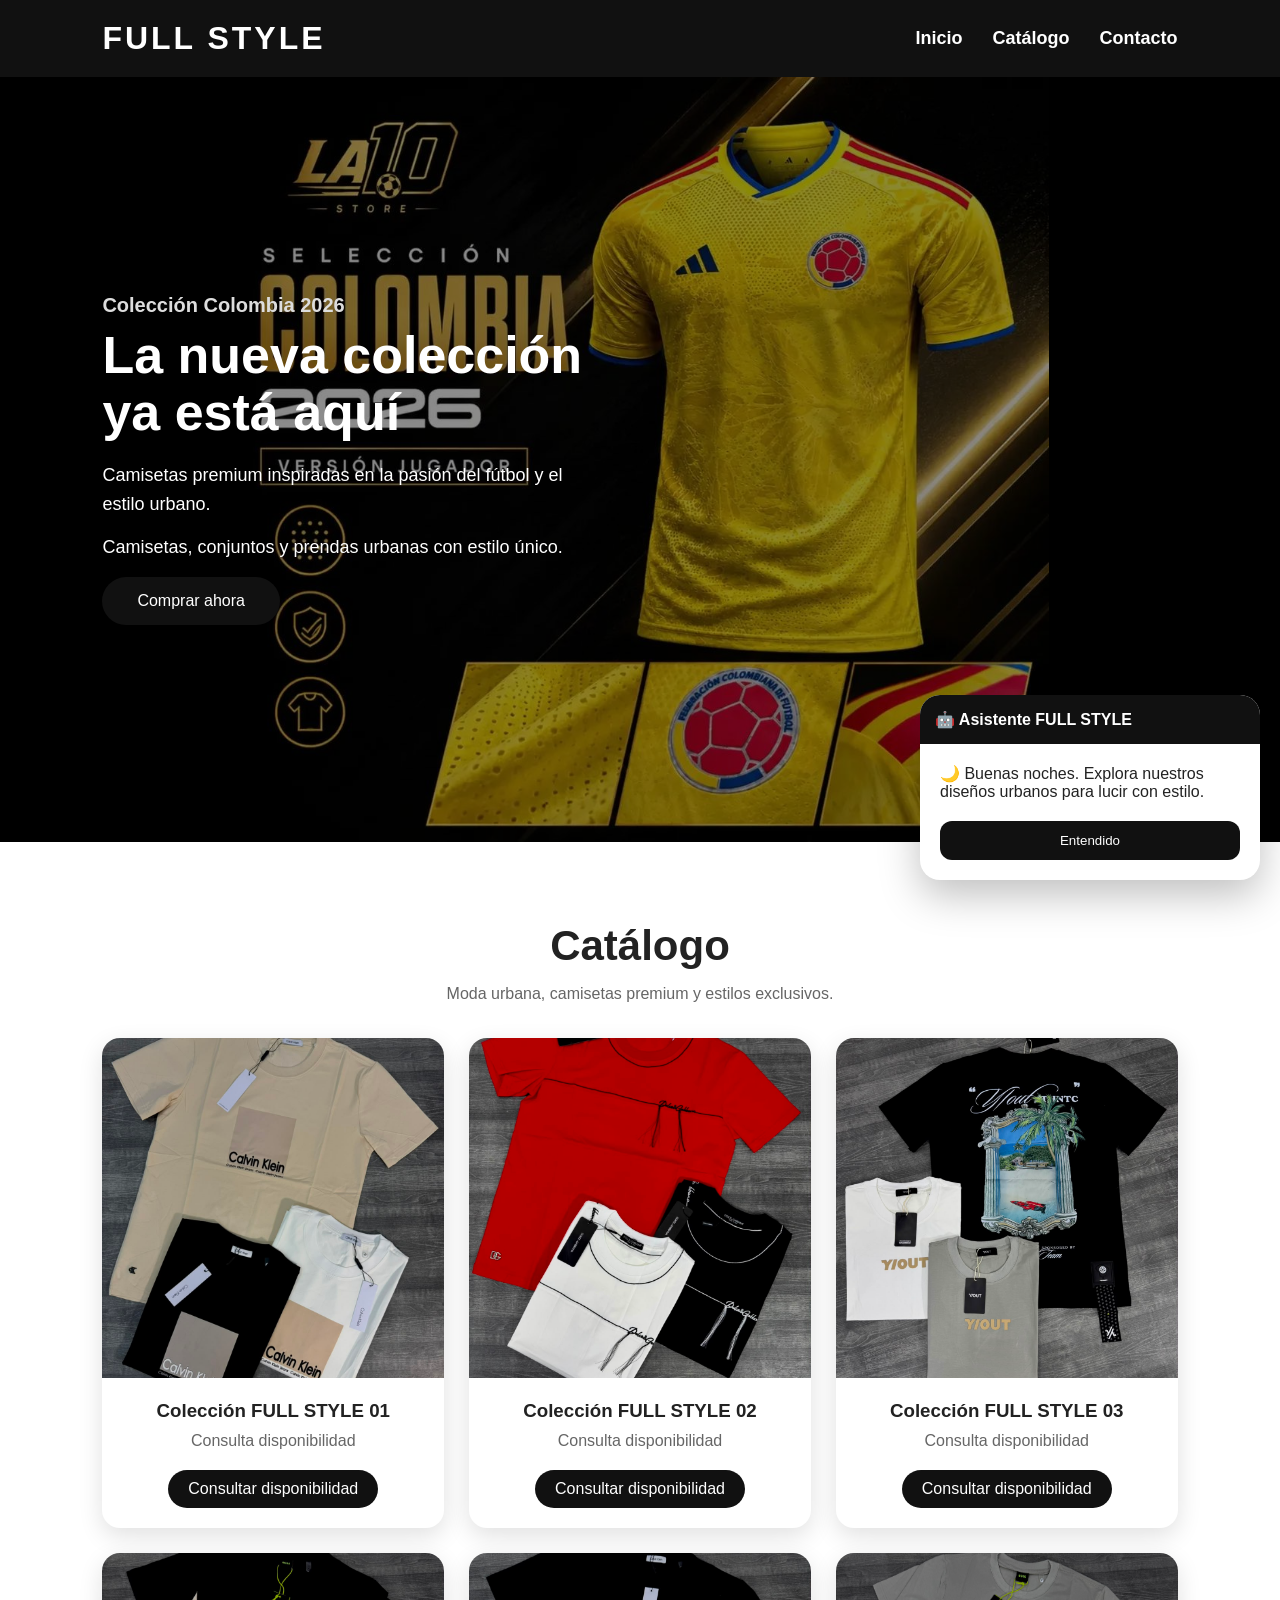
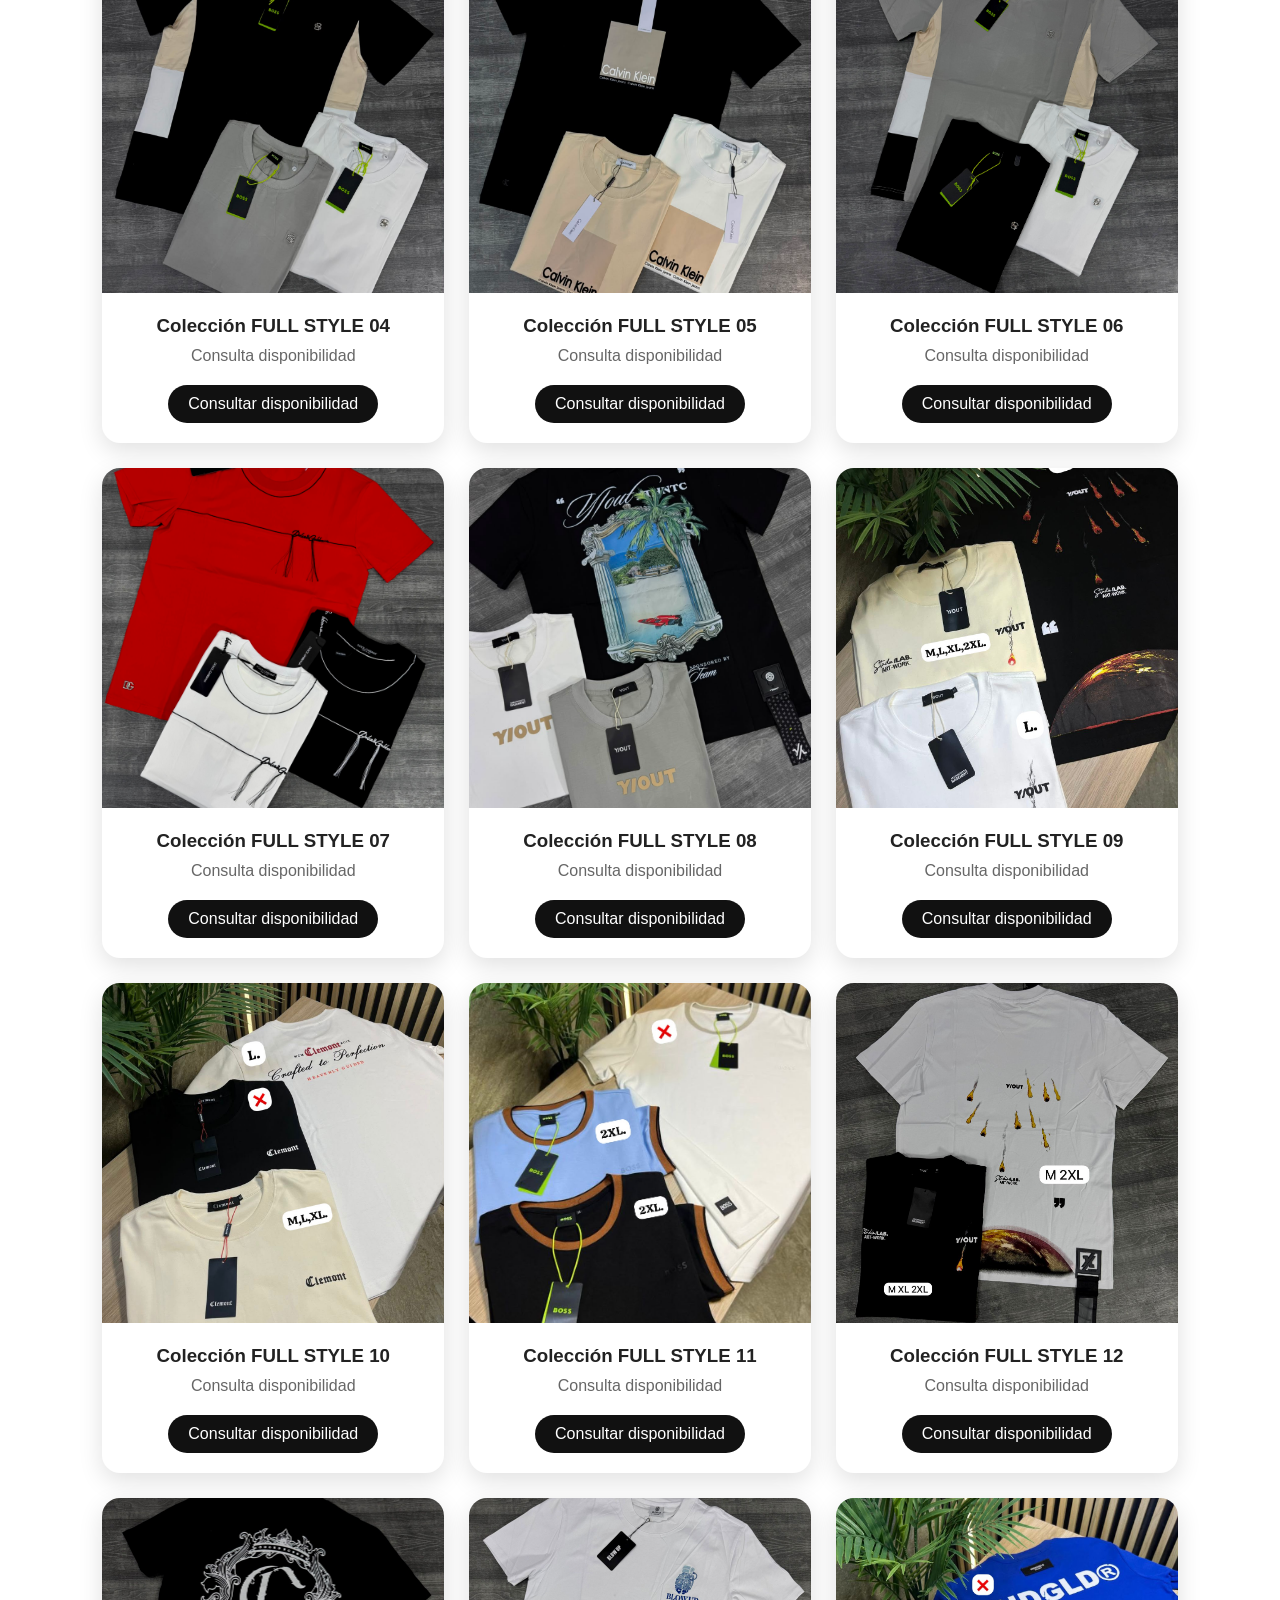
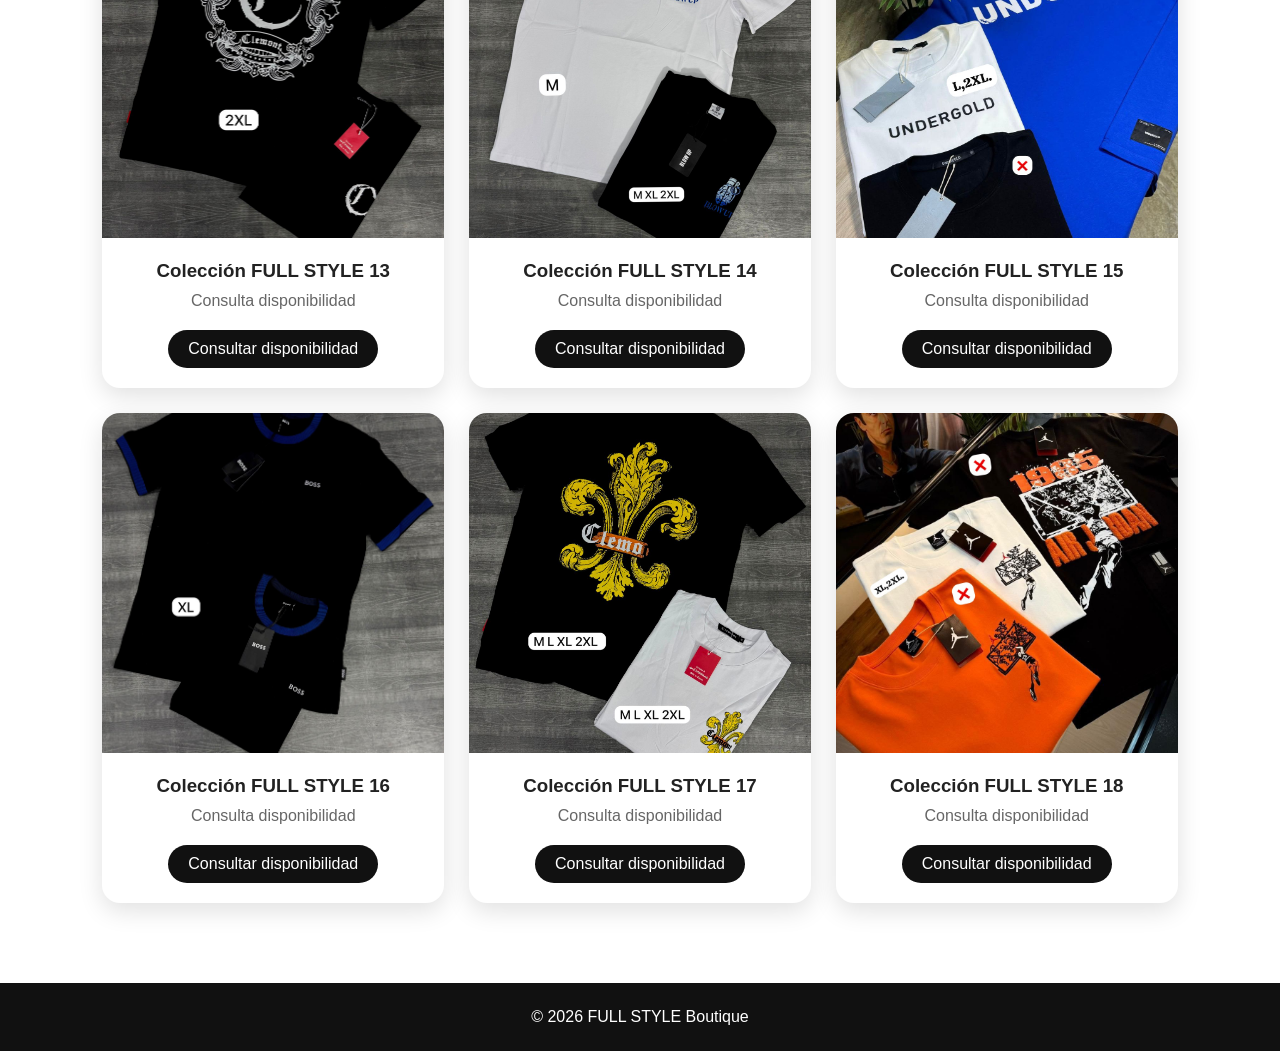
==== catalogo.html @ 691bf856 "FULL STYLE Boutique" ====
<!DOCTYPE html>
<html lang="es">
<head>
  <meta charset="UTF-8">
  <meta name="viewport" content="width=device-width, initial-scale=1.0">

  <title>Catálogo FULL STYLE Boutique | Moda Urbana y Camisetas Premium</title>

  <meta name="description" content="Descubre el catálogo de FULL STYLE Boutique. Camisetas premium, moda urbana, conjuntos y prendas exclusivas con estilo único en Colombia.">
  <meta name="keywords" content="FULL STYLE, catálogo, boutique, moda urbana, camisetas premium, ropa urbana, Colombia, prendas exclusivas">
  <meta name="author" content="FULL STYLE Boutique">
  <meta name="robots" content="index, follow">

  <meta property="og:title" content="Catálogo FULL STYLE Boutique">
  <meta property="og:description" content="Explora nuestra colección de moda urbana y camisetas premium.">
  <meta property="og:image" content="imagen/54.jpeg">
  <meta property="og:type" content="website">

  <link rel="icon" type="image/jpeg" href="imagen/54.jpeg">
  <link rel="stylesheet" href="css/style.css">
</head>
<body>

<header class="header">
  <nav class="navbar">
    <h1>FULL STYLE</h1>

    <button class="menu-toggle" onclick="toggleMenu()" aria-label="Abrir menú">
      ☰
    </button>

    <ul id="menu">
      <li><a href="index.html">Inicio</a></li>
      <li><a href="catalogo.html">Catálogo</a></li>
      <li><a href="contacto.html">Contacto</a></li>
    </ul>
  </nav>

  <section class="hero">
    <div class="slider">
      <img class="slide active" src="imagen/54.jpeg" alt="Colección Colombia 2026 FULL STYLE">
      <img class="slide" src="imagen/53.jpeg" alt="Nueva colección FULL STYLE">
      <img class="slide" src="imagen/52.jpeg" alt="Moda urbana FULL STYLE">
    </div>

    <div class="hero-content">
      <h1>Colección Colombia 2026</h1>
      <h2>La nueva colección ya está aquí</h2>
      <p>Camisetas premium inspiradas en la pasión del fútbol y el estilo urbano.</p>
      <p>Camisetas, conjuntos y prendas urbanas con estilo único.</p>

      <a href="#catalogo" class="btn">Comprar ahora</a>
    </div>
  </section>
</header>

<section class="section" id="catalogo">
  <h2>Catálogo</h2>
  <p>Moda urbana, camisetas premium y estilos exclusivos.</p>

  <div class="cards">

    <div class="card producto">
      <img src="imagen/01.jpeg" alt="Producto FULL STYLE 01" loading="lazy">
      <h3>Colección FULL STYLE 01</h3>
      <p>Consulta disponibilidad</p>
      <a class="btn-small" href="https://wa.me/573104534653?text=Hola%20FULL%20STYLE,%20quiero%20información%20del%20Producto%2001" target="_blank">Consultar disponibilidad</a>
    </div>

    <div class="card producto">
      <img src="imagen/02.jpeg" alt="Producto FULL STYLE 02" loading="lazy">
      <h3>Colección FULL STYLE 02</h3>
      <p>Consulta disponibilidad</p>
      <a class="btn-small" href="https://wa.me/573104534653?text=Hola%20FULL%20STYLE,%20quiero%20información%20del%20Producto%2002" target="_blank">Consultar disponibilidad</a>
    </div>

    <div class="card producto">
      <img src="imagen/03.jpeg" alt="Producto FULL STYLE 03" loading="lazy">
      <h3>Colección FULL STYLE 03</h3>
      <p>Consulta disponibilidad</p>
      <a class="btn-small" href="https://wa.me/573104534653?text=Hola%20FULL%20STYLE,%20quiero%20información%20del%20Producto%2003" target="_blank">Consultar disponibilidad</a>
    </div>

    <div class="card producto">
      <img src="imagen/04.jpeg" alt="Producto FULL STYLE 04" loading="lazy">
      <h3>Colección FULL STYLE 04</h3>
      <p>Consulta disponibilidad</p>
      <a class="btn-small" href="https://wa.me/573104534653?text=Hola%20FULL%20STYLE,%20quiero%20información%20del%20Producto%2004" target="_blank">Consultar disponibilidad</a>
    </div>

    <div class="card producto">
      <img src="imagen/05.jpeg" alt="Producto FULL STYLE 05" loading="lazy">
      <h3>Colección FULL STYLE 05</h3>
      <p>Consulta disponibilidad</p>
      <a class="btn-small" href="https://wa.me/573104534653?text=Hola%20FULL%20STYLE,%20quiero%20información%20del%20Producto%2005" target="_blank">Consultar disponibilidad</a>
    </div>

    <div class="card producto">
      <img src="imagen/06.jpeg" alt="Producto FULL STYLE 06" loading="lazy">
      <h3>Colección FULL STYLE 06</h3>
      <p>Consulta disponibilidad</p>
      <a class="btn-small" href="https://wa.me/573104534653?text=Hola%20FULL%20STYLE,%20quiero%20información%20del%20Producto%2006" target="_blank">Consultar disponibilidad</a>
    </div>

    <div class="card producto">
      <img src="imagen/07.jpeg" alt="Producto FULL STYLE 07" loading="lazy">
      <h3>Colección FULL STYLE 07</h3>
      <p>Consulta disponibilidad</p>
      <a class="btn-small" href="https://wa.me/573104534653?text=Hola%20FULL%20STYLE,%20quiero%20información%20del%20Producto%2007" target="_blank">Consultar disponibilidad</a>
    </div>

    <div class="card producto">
      <img src="imagen/08.jpeg" alt="Producto FULL STYLE 08" loading="lazy">
      <h3>Colección FULL STYLE 08</h3>
      <p>Consulta disponibilidad</p>
      <a class="btn-small" href="https://wa.me/573104534653?text=Hola%20FULL%20STYLE,%20quiero%20información%20del%20Producto%2008" target="_blank">Consultar disponibilidad</a>
    </div>

    <div class="card producto">
      <img src="imagen/09.jpeg" alt="Producto FULL STYLE 09" loading="lazy">
      <h3>Colección FULL STYLE 09</h3>
      <p>Consulta disponibilidad</p>
      <a class="btn-small" href="https://wa.me/573104534653?text=Hola%20FULL%20STYLE,%20quiero%20información%20del%20Producto%2009" target="_blank">Consultar disponibilidad</a>
    </div>

    <div class="card producto">
      <img src="imagen/10.jpeg" alt="Producto FULL STYLE 10" loading="lazy">
      <h3>Colección FULL STYLE 10</h3>
      <p>Consulta disponibilidad</p>
      <a class="btn-small" href="https://wa.me/573104534653?text=Hola%20FULL%20STYLE,%20quiero%20información%20del%20Producto%2010" target="_blank">Consultar disponibilidad</a>
    </div>

    <div class="card producto">
      <img src="imagen/11.jpeg" alt="Producto FULL STYLE 11" loading="lazy">
      <h3>Colección FULL STYLE 11</h3>
      <p>Consulta disponibilidad</p>
      <a class="btn-small" href="https://wa.me/573104534653?text=Hola%20FULL%20STYLE,%20quiero%20información%20del%20Producto%2011" target="_blank">Consultar disponibilidad</a>
    </div>

    <div class="card producto">
      <img src="imagen/12.jpeg" alt="Producto FULL STYLE 12" loading="lazy">
      <h3>Colección FULL STYLE 12</h3>
      <p>Consulta disponibilidad</p>
      <a class="btn-small" href="https://wa.me/573104534653?text=Hola%20FULL%20STYLE,%20quiero%20información%20del%20Producto%2012" target="_blank">Consultar disponibilidad</a>
    </div>

    <div class="card producto">
      <img src="imagen/13.jpeg" alt="Producto FULL STYLE 13" loading="lazy">
      <h3>Colección FULL STYLE 13</h3>
      <p>Consulta disponibilidad</p>
      <a class="btn-small" href="https://wa.me/573104534653?text=Hola%20FULL%20STYLE,%20quiero%20información%20del%20Producto%2013" target="_blank">Consultar disponibilidad</a>
    </div>

    <div class="card producto">
      <img src="imagen/14.jpeg" alt="Producto FULL STYLE 14" loading="lazy">
      <h3>Colección FULL STYLE 14</h3>
      <p>Consulta disponibilidad</p>
      <a class="btn-small" href="https://wa.me/573104534653?text=Hola%20FULL%20STYLE,%20quiero%20información%20del%20Producto%2014" target="_blank">Consultar disponibilidad</a>
    </div>

    <div class="card producto">
      <img src="imagen/15.jpeg" alt="Producto FULL STYLE 15" loading="lazy">
      <h3>Colección FULL STYLE 15</h3>
      <p>Consulta disponibilidad</p>
      <a class="btn-small" href="https://wa.me/573104534653?text=Hola%20FULL%20STYLE,%20quiero%20información%20del%20Producto%2015" target="_blank">Consultar disponibilidad</a>
    </div>

    <div class="card producto">
      <img src="imagen/16.jpeg" alt="Producto FULL STYLE 16" loading="lazy">
      <h3>Colección FULL STYLE 16</h3>
      <p>Consulta disponibilidad</p>
      <a class="btn-small" href="https://wa.me/573104534653?text=Hola%20FULL%20STYLE,%20quiero%20información%20del%20Producto%2016" target="_blank">Consultar disponibilidad</a>
    </div>

    <div class="card producto">
      <img src="imagen/17.jpeg" alt="Producto FULL STYLE 17" loading="lazy">
      <h3>Colección FULL STYLE 17</h3>
      <p>Consulta disponibilidad</p>
      <a class="btn-small" href="https://wa.me/573104534653?text=Hola%20FULL%20STYLE,%20quiero%20información%20del%20Producto%2017" target="_blank">Consultar disponibilidad</a>
    </div>

    <div class="card producto">
      <img src="imagen/18.jpeg" alt="Producto FULL STYLE 18" loading="lazy">
      <h3>Colección FULL STYLE 18</h3>
      <p>Consulta disponibilidad</p>
      <a class="btn-small" href="https://wa.me/573104534653?text=Hola%20FULL%20STYLE,%20quiero%20información%20del%20Producto%2018" target="_blank">Consultar disponibilidad</a>
    </div>

    <!--
    Para agregar más productos, copia este bloque y cambia el número:

    <div class="card producto">
      <img src="imagen/19.jpeg" alt="Producto FULL STYLE 19" loading="lazy">
      <h3>Colección FULL STYLE 19</h3>
      <p>Consulta disponibilidad</p>
      <a class="btn-small" href="https://wa.me/573104534653?text=Hola%20FULL%20STYLE,%20quiero%20información%20del%20Producto%2019" target="_blank">Consultar disponibilidad</a>
    </div>
    -->

  </div>
</section>

<footer>
  <p>© 2026 FULL STYLE Boutique</p>
</footer>

<script src="js/main.js"></script>
</body>
</html>
---- css/style.css ----
* {
  margin: 0;
  padding: 0;
  box-sizing: border-box;
  font-family: Arial, sans-serif;
}

html {
  scroll-behavior: smooth;
}

body {
  background: #fff;
  color: #222;
  overflow-x: hidden;
}

/* =========================
   NAVBAR
========================= */

.navbar {
  width: 100%;
  background: #111;
  padding: 20px 8%;
  display: flex;
  justify-content: space-between;
  align-items: center;
  position: relative;
  z-index: 1000;
}

.navbar h1 {
  color: #fff;
  font-size: 32px;
  letter-spacing: 3px;
}

.navbar ul {
  display: flex;
  list-style: none;
  gap: 30px;
}

.navbar ul li a {
  color: #fff;
  text-decoration: none;
  font-size: 18px;
  font-weight: bold;
  transition: .3s;
}

.navbar ul li a:hover {
  opacity: .7;
}

.menu-toggle {
  display: none;
  background: none;
  border: none;
  color: #fff;
  font-size: 32px;
  cursor: pointer;
}

/* =========================
   HERO
========================= */

.hero {
  position: relative;
  height: 85vh;
  overflow: hidden;
}

.slider {
  position: absolute;
  inset: 0;
}

.slide {
  position: absolute;
  width: 100%;
  height: 100%;
  object-fit: contain;
  object-position: center;
  opacity: 0;
  transition: opacity 1s ease;
  background: #000;
}

.slide.active {
  opacity: 1;
}

.hero::before {
  content: "";
  position: absolute;
  inset: 0;
  background: rgba(0,0,0,.45);
  z-index: 1;
}

.hero-content {
  position: absolute;
  left: 8%;
  top: 50%;
  transform: translateY(-50%);
  z-index: 2;
  max-width: 500px;
  color: #fff;
}

.hero-content h1 {
  font-size: 20px;
  margin-bottom: 10px;
  color: #ddd;
}

.hero-content h2 {
  font-size: 52px;
  line-height: 1.1;
  margin-bottom: 20px;
}

.hero-content p {
  font-size: 18px;
  line-height: 1.6;
  margin-bottom: 15px;
}

/* =========================
   BOTONES
========================= */

.btn,
.btn-small {
  display: inline-block;
  background: #111;
  color: #fff;
  text-decoration: none;
  border-radius: 30px;
  transition: .3s;
}

.btn {
  padding: 15px 35px;
}

.btn-small {
  padding: 10px 20px;
}

.btn:hover,
.btn-small:hover {
  opacity: .85;
}

/* =========================
   SECCIONES
========================= */

.section {
  padding: 80px 8%;
  text-align: center;
}

.section h2 {
  font-size: 42px;
  margin-bottom: 15px;
}

.section p {
  color: #666;
  margin-bottom: 35px;
}

/* =========================
   PRODUCTOS
========================= */

.cards {
  display: grid;
  grid-template-columns: repeat(auto-fit, minmax(280px,1fr));
  gap: 25px;
}

.card {
  background: #fff;
  border-radius: 18px;
  overflow: hidden;
  box-shadow: 0 8px 25px rgba(0,0,0,.12);
  transition: .3s;
}

.card:hover {
  transform: translateY(-8px);
}

.card img {
  width: 100%;
  height: 340px;
  object-fit: cover;
}

.card h3 {
  margin: 18px 0 10px;
}

.card p {
  padding: 0 15px;
  margin-bottom: 20px;
}

.card .btn-small {
  margin-bottom: 20px;
}

/* =========================
   PROMOCIÓN
========================= */

.promo {
  background: #111;
  color: #fff;
  text-align: center;
  padding: 80px 8%;
}

.promo h2 {
  margin-bottom: 15px;
}

.promo p {
  margin-bottom: 25px;
  color: #ddd;
}

.promo .btn {
  background: #fff;
  color: #111;
}

/* =========================
   CONTACTO
========================= */

.contacto {
  background: #f8f8f8;
}

.contact-box {
  background: #fff;
  max-width: 650px;
  margin: auto;
  padding: 40px;
  border-radius: 18px;
  box-shadow: 0 10px 25px rgba(0,0,0,.08);
}

.contact-box p {
  margin-bottom: 20px;
  font-size: 18px;
  color: #444;
}

.contact-box strong {
  color: #111;
}

/* =========================
   FOOTER
========================= */

footer {
  background: #111;
  color: #fff;
  text-align: center;
  padding: 25px;
}

/* =========================
   IA
========================= */

#ia-fullstyle {
  position: fixed;
  right: 20px;
  bottom: 20px;
  z-index: 9999;
}

.ia-card {
  width: 340px;
  background: #fff;
  border-radius: 20px;
  overflow: hidden;
  box-shadow: 0 15px 40px rgba(0,0,0,.25);
}

.ia-header {
  background: #111;
  color: #fff;
  padding: 15px;
  font-weight: bold;
}

.ia-body {
  padding: 20px;
}

.ia-footer {
  padding: 0 20px 20px;
}

.ia-button {
  width: 100%;
  padding: 12px;
  border: none;
  background: #111;
  color: #fff;
  border-radius: 12px;
  cursor: pointer;
}

.ia-button:hover {
  opacity: .85;
}

/* =========================
   ANIMACIÓN
========================= */

@keyframes iaEntrada {
  from {
    opacity: 0;
    transform: translateY(50px);
  }

  to {
    opacity: 1;
    transform: translateY(0);
  }
}

/* =========================
   RESPONSIVE
========================= */

@media (max-width: 768px) {

  .navbar {
    flex-wrap: wrap;
  }

  .navbar h1 {
    font-size: 24px;
  }

  .menu-toggle {
    display: block;
  }

  #menu {
    display: none;
    width: 100%;
    flex-direction: column;
    text-align: center;
    gap: 15px;
    margin-top: 15px;
  }

  #menu.active {
    display: flex;
  }

  .hero {
    height: 75vh;
  }

  .hero-content {
    left: 5%;
    right: 5%;
    top: auto;
    bottom: 40px;
    transform: none;
    text-align: center;
  }

  .hero-content h2 {
    font-size: 34px;
  }

  .hero-content p {
    font-size: 16px;
  }

  .cards {
    grid-template-columns: 1fr;
  }

  .contact-box {
    padding: 25px;
  }

  #ia-fullstyle {
    left: 15px;
    right: 15px;
    bottom: 15px;
  }

  .ia-card {
    width: 100%;
  }
}
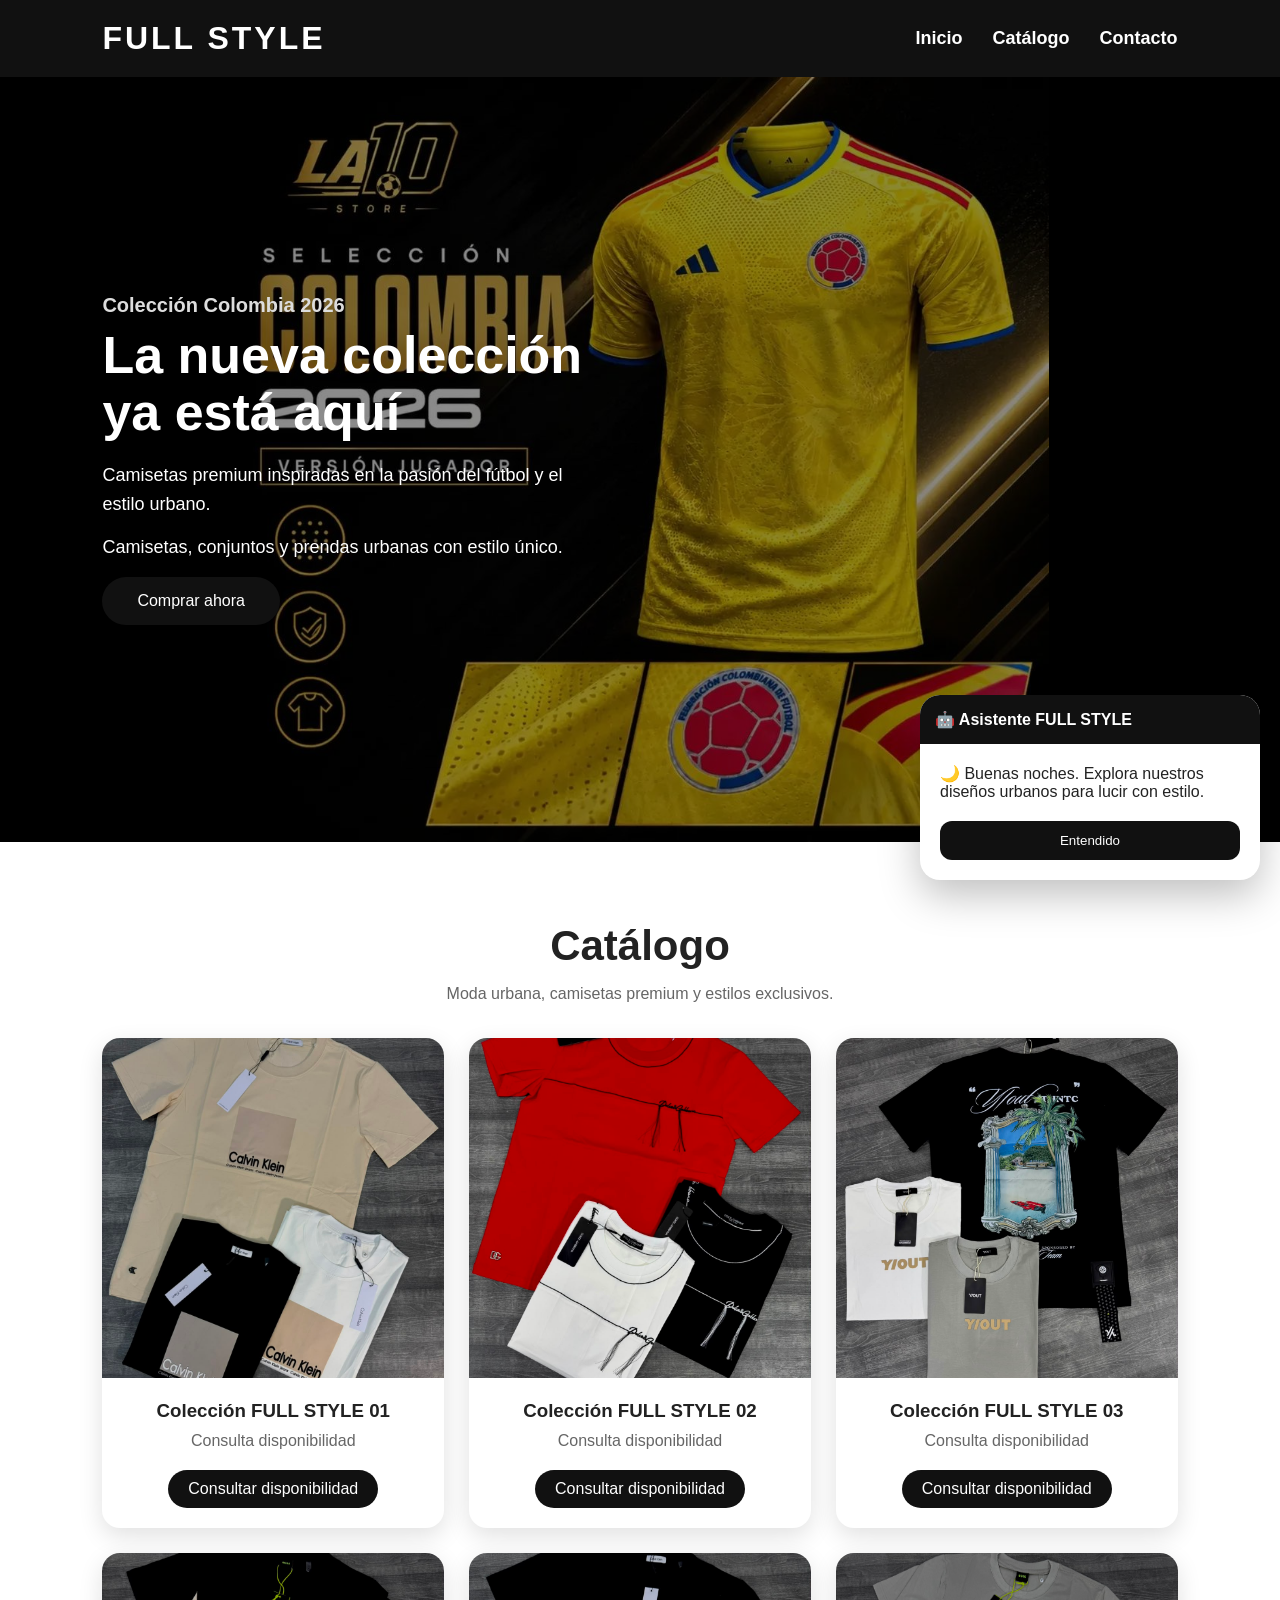
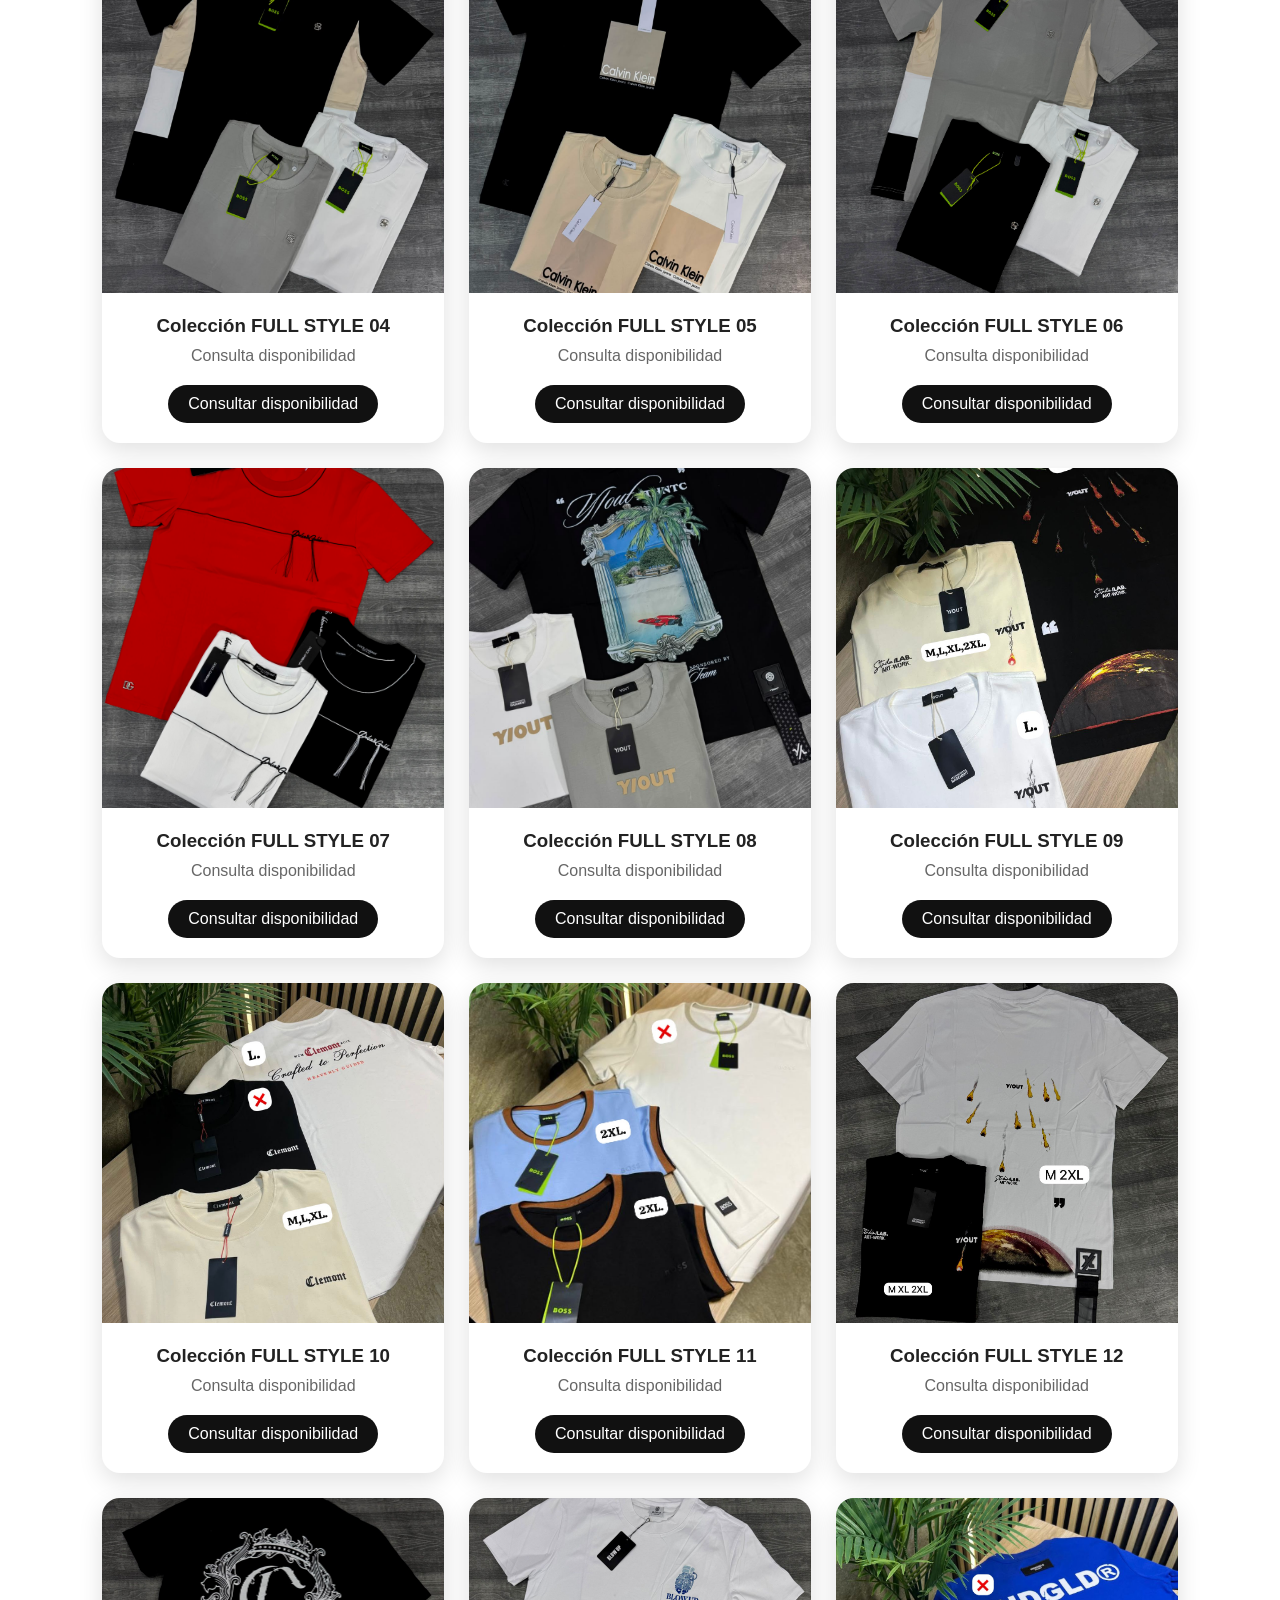
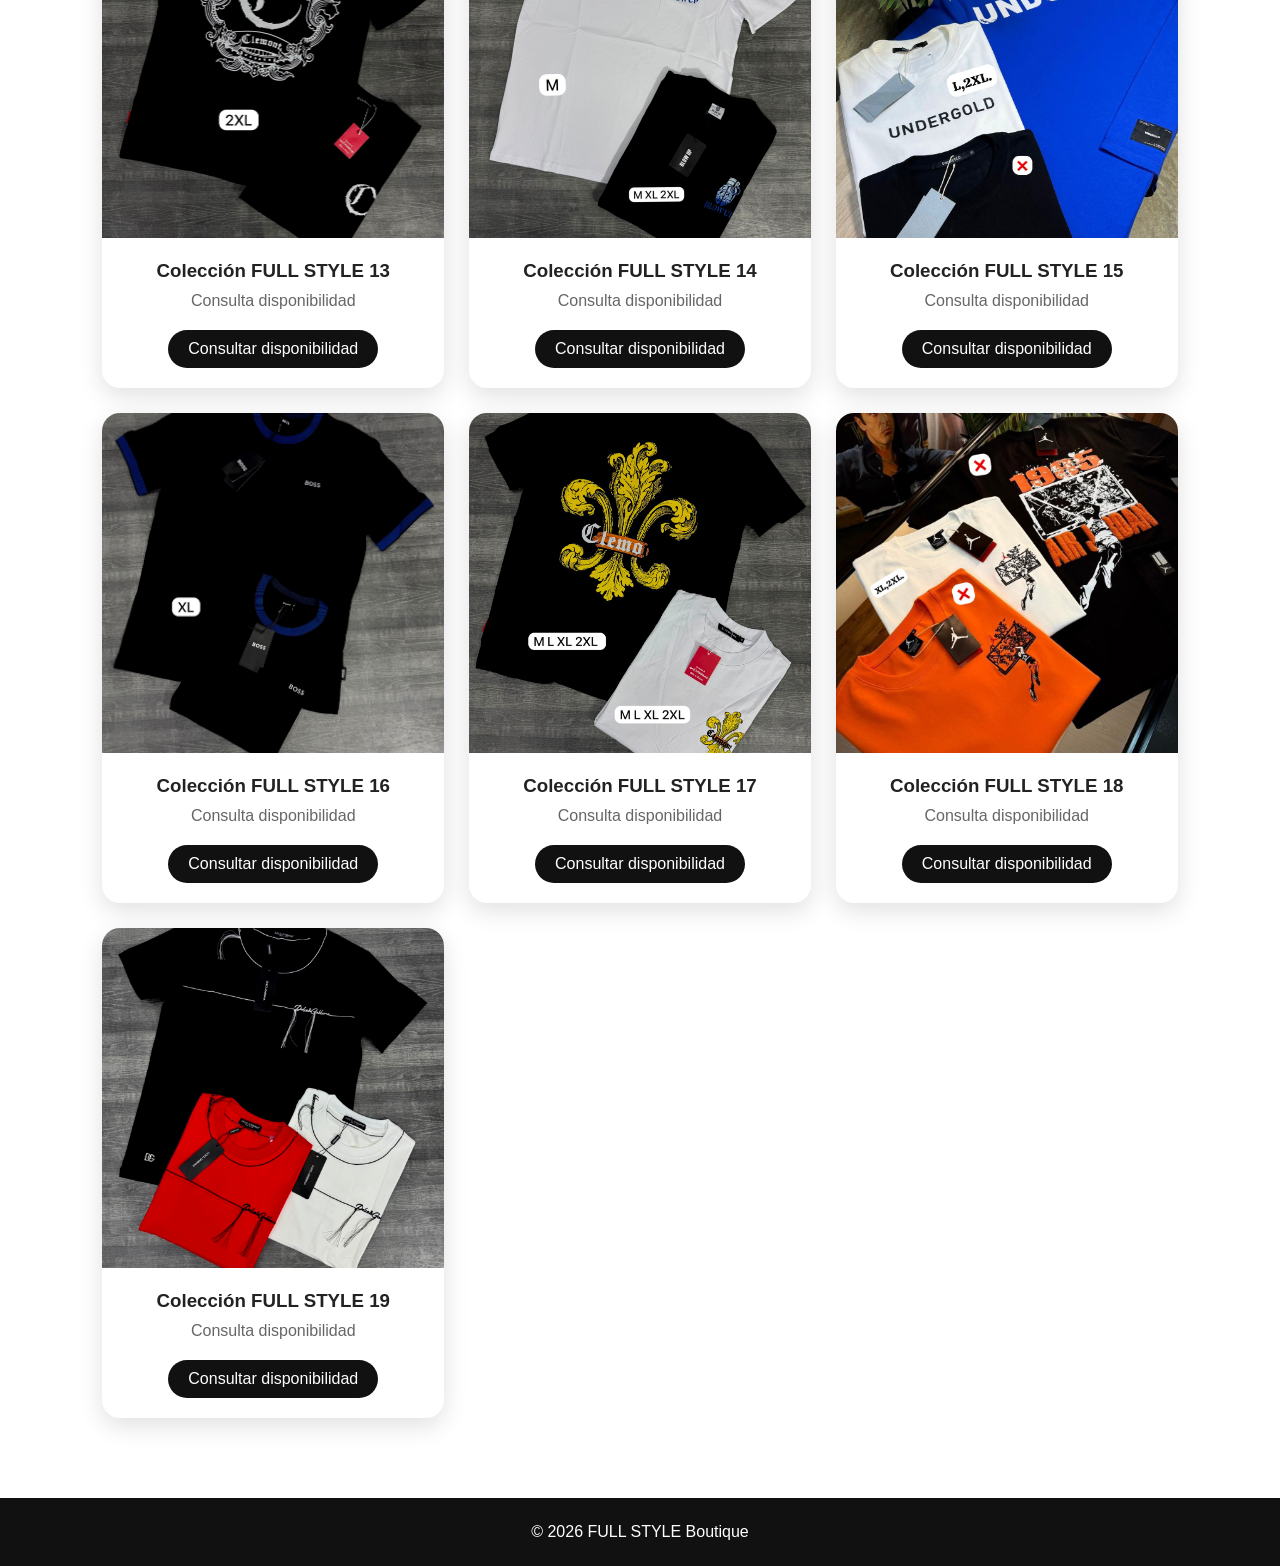
==== commit d0d7cec3: "Actualizar FULL STYLE" ====
--- a/catalogo.html
+++ b/catalogo.html
@@ -40,7 +40,7 @@
     <div class="slider">
       <img class="slide active" src="imagen/54.jpeg" alt="Colección Colombia 2026 FULL STYLE">
       <img class="slide" src="imagen/53.jpeg" alt="Nueva colección FULL STYLE">
-      <img class="slide" src="imagen/52.jpeg" alt="Moda urbana FULL STYLE">
+      <img class="slide" src="imagen/55.jpeg" alt="Moda urbana FULL STYLE">
     </div>
 
     <div class="hero-content">
@@ -185,6 +185,12 @@
       <p>Consulta disponibilidad</p>
       <a class="btn-small" href="https://wa.me/573104534653?text=Hola%20FULL%20STYLE,%20quiero%20información%20del%20Producto%2018" target="_blank">Consultar disponibilidad</a>
     </div>
+    <div class="card producto">
+      <img src="imagen/19.jpeg" alt="Producto FULL STYLE 19" loading="lazy">
+      <h3>Colección FULL STYLE 19</h3>
+      <p>Consulta disponibilidad</p>
+      <a class="btn-small" href="https://wa.me/573104534653?text=Hola%20FULL%20STYLE,%20quiero%20información%20del%20Producto%2018" target="_blank">Consultar disponibilidad</a>
+    </div>
 
     <!--
     Para agregar más productos, copia este bloque y cambia el número:
